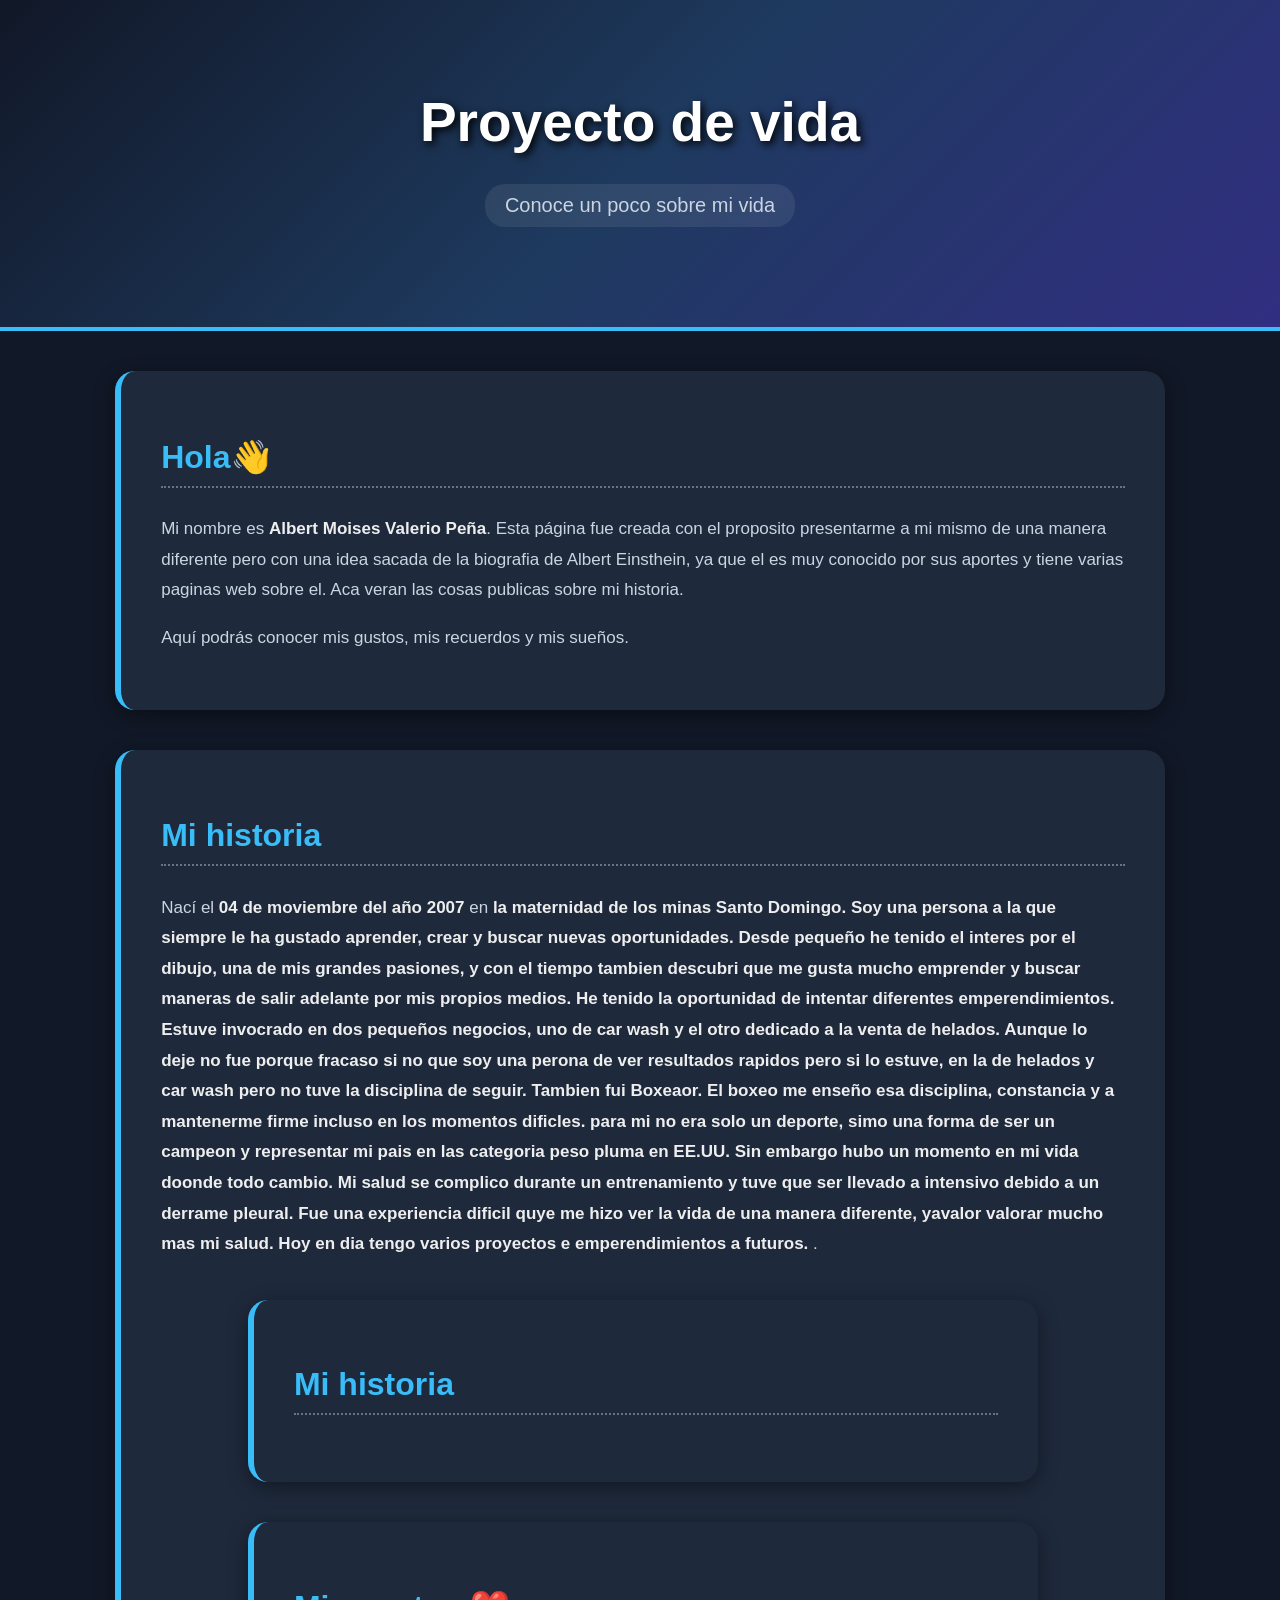
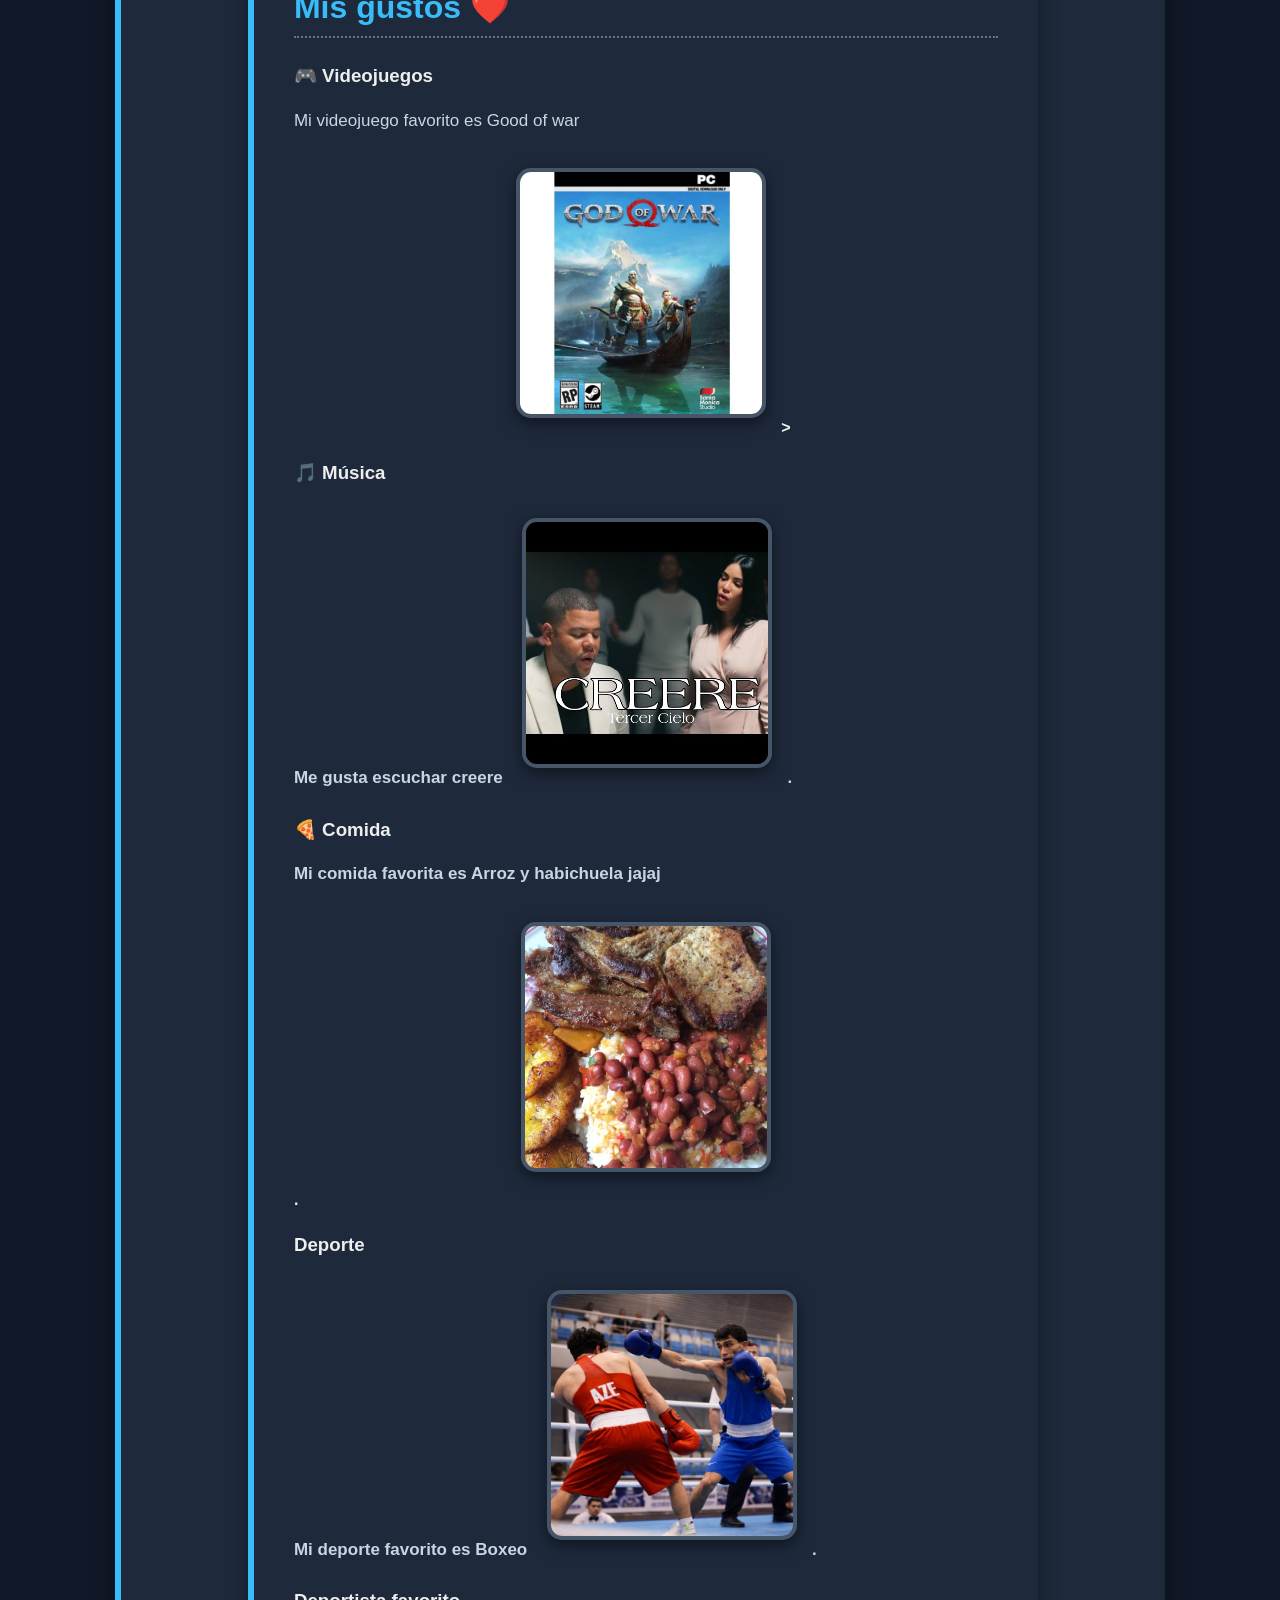
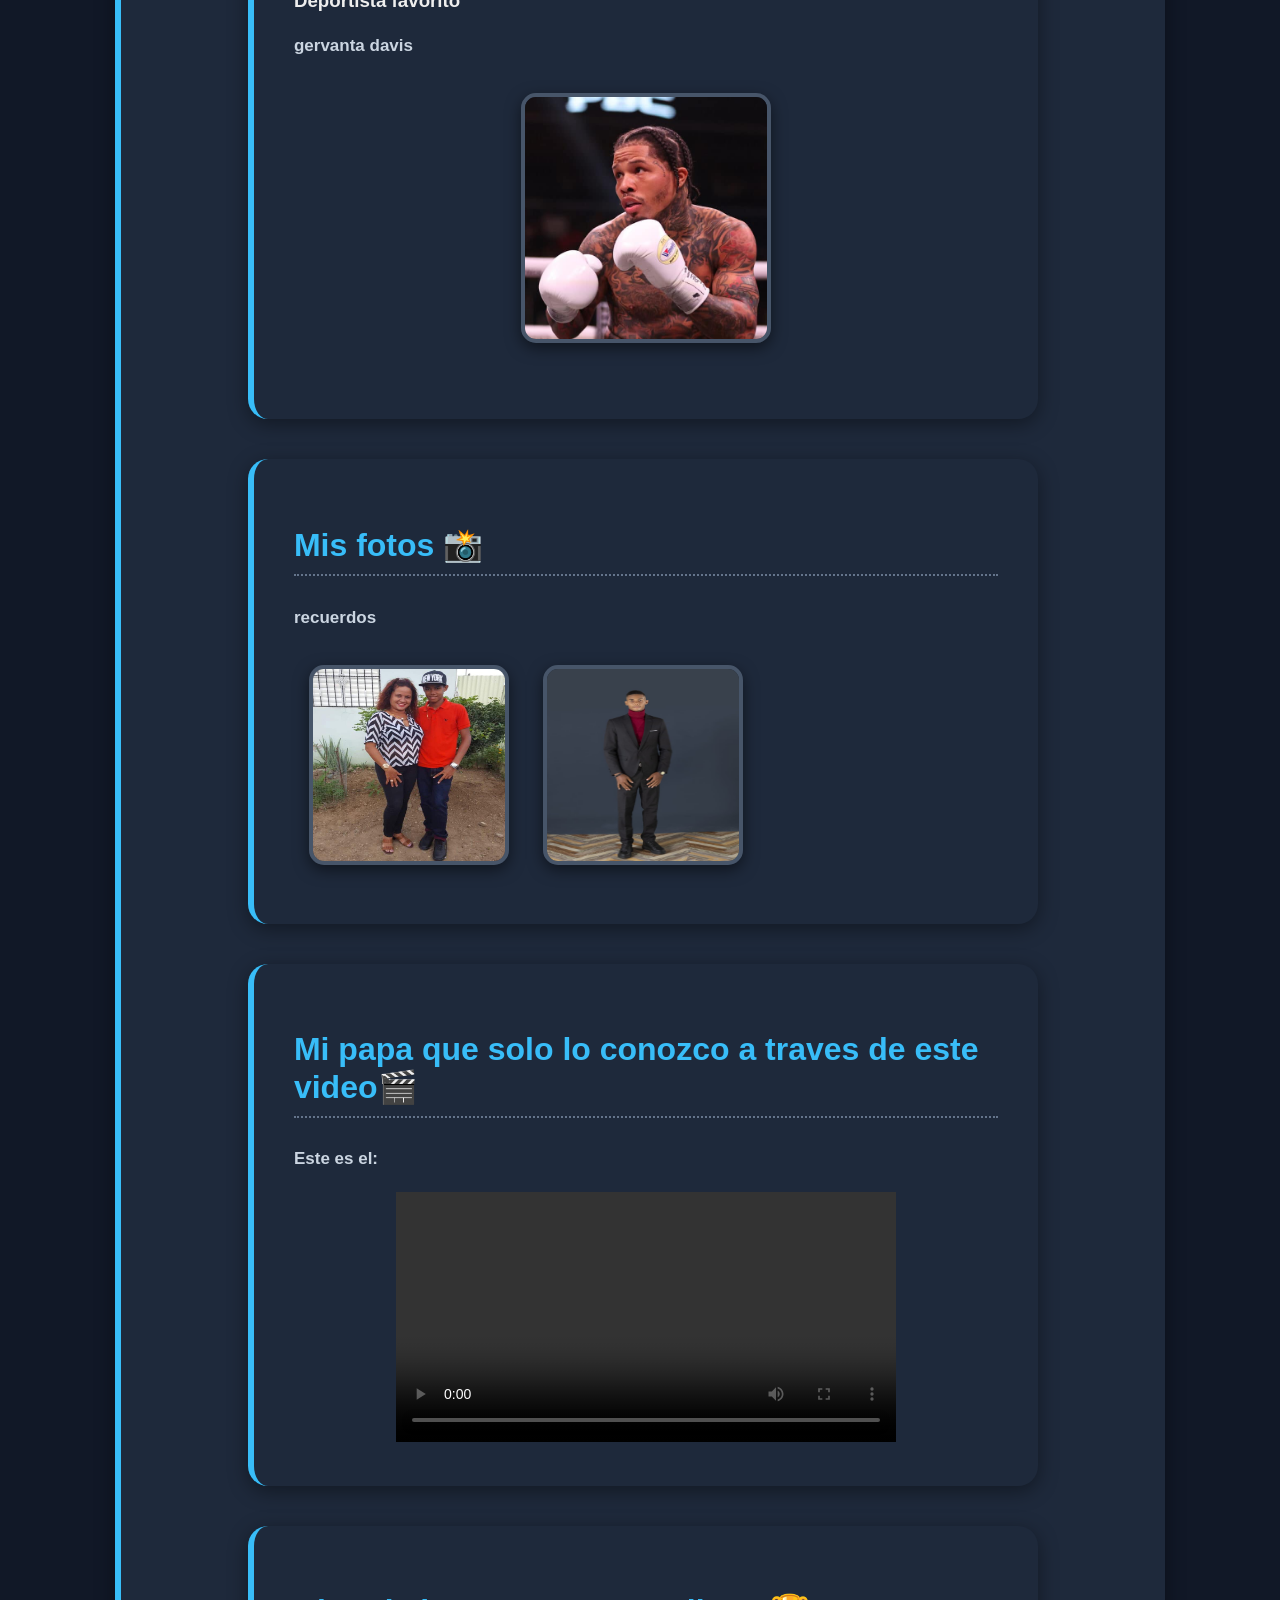
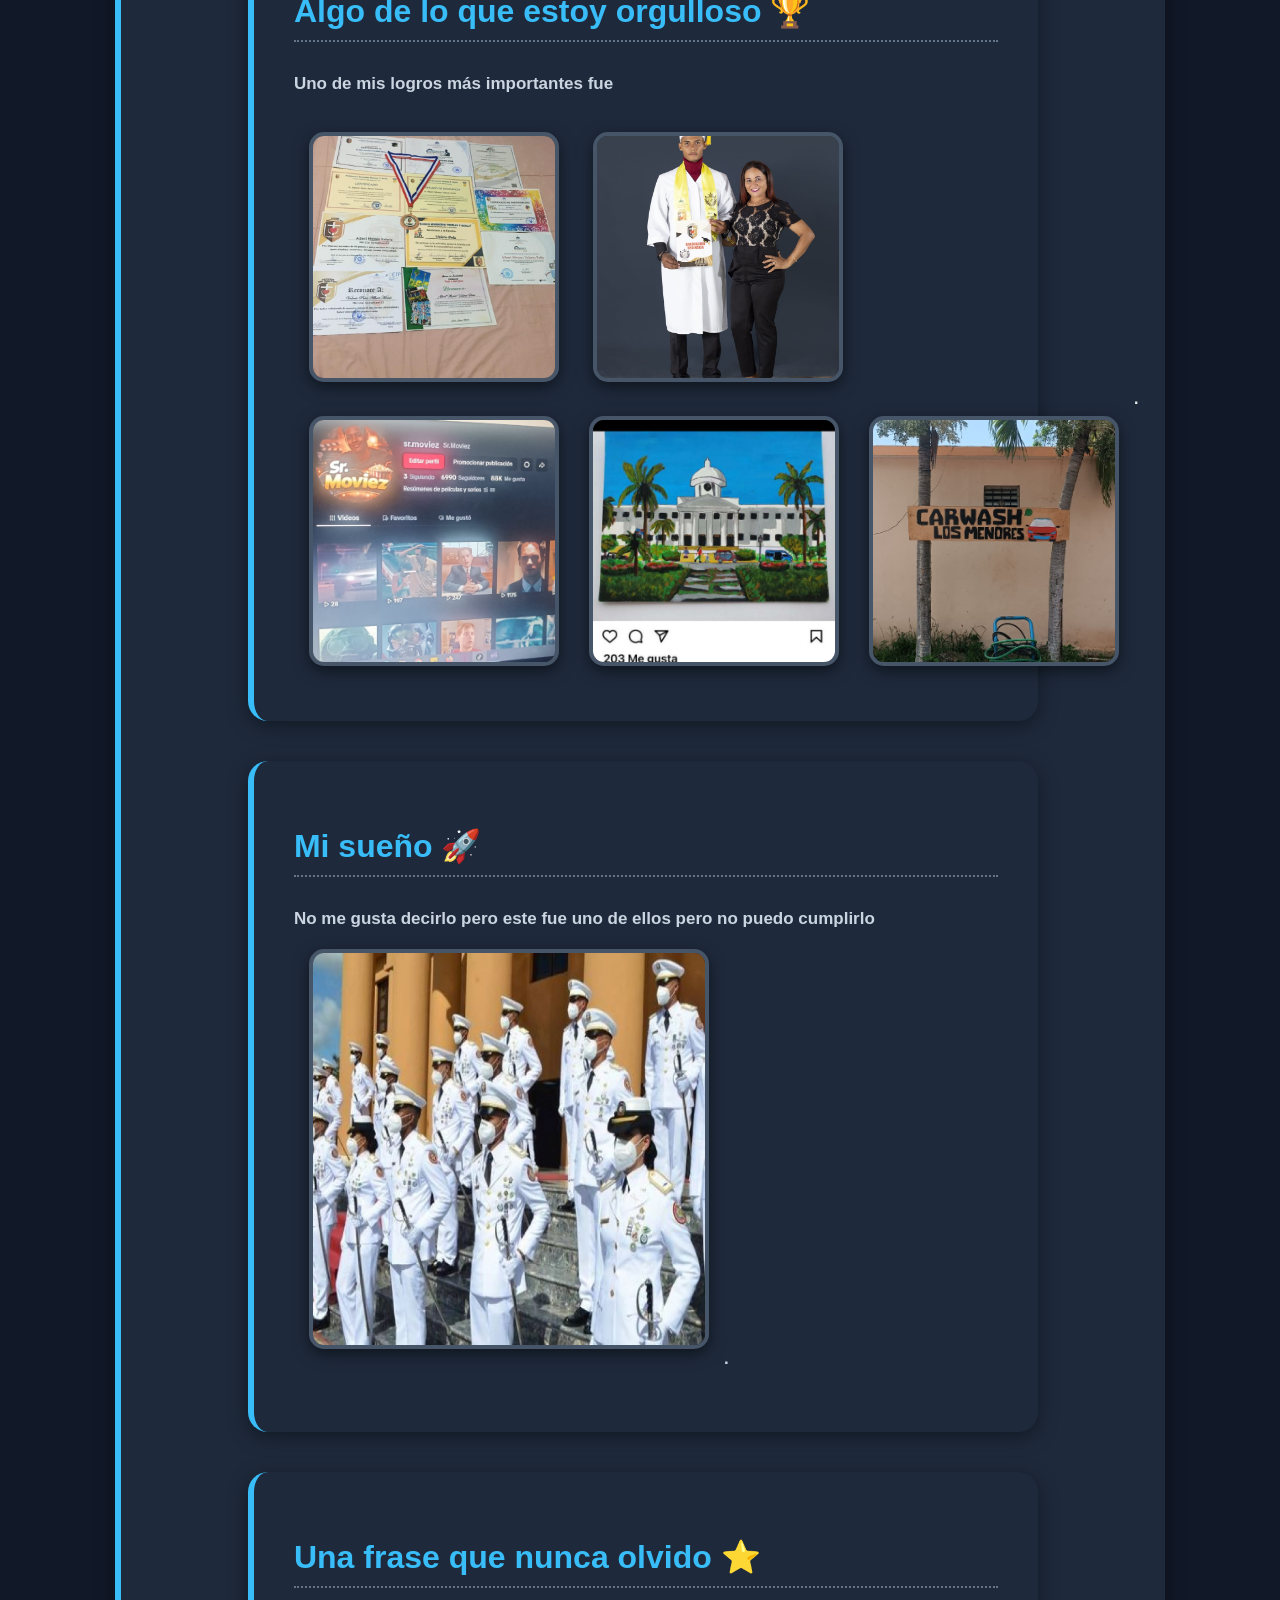
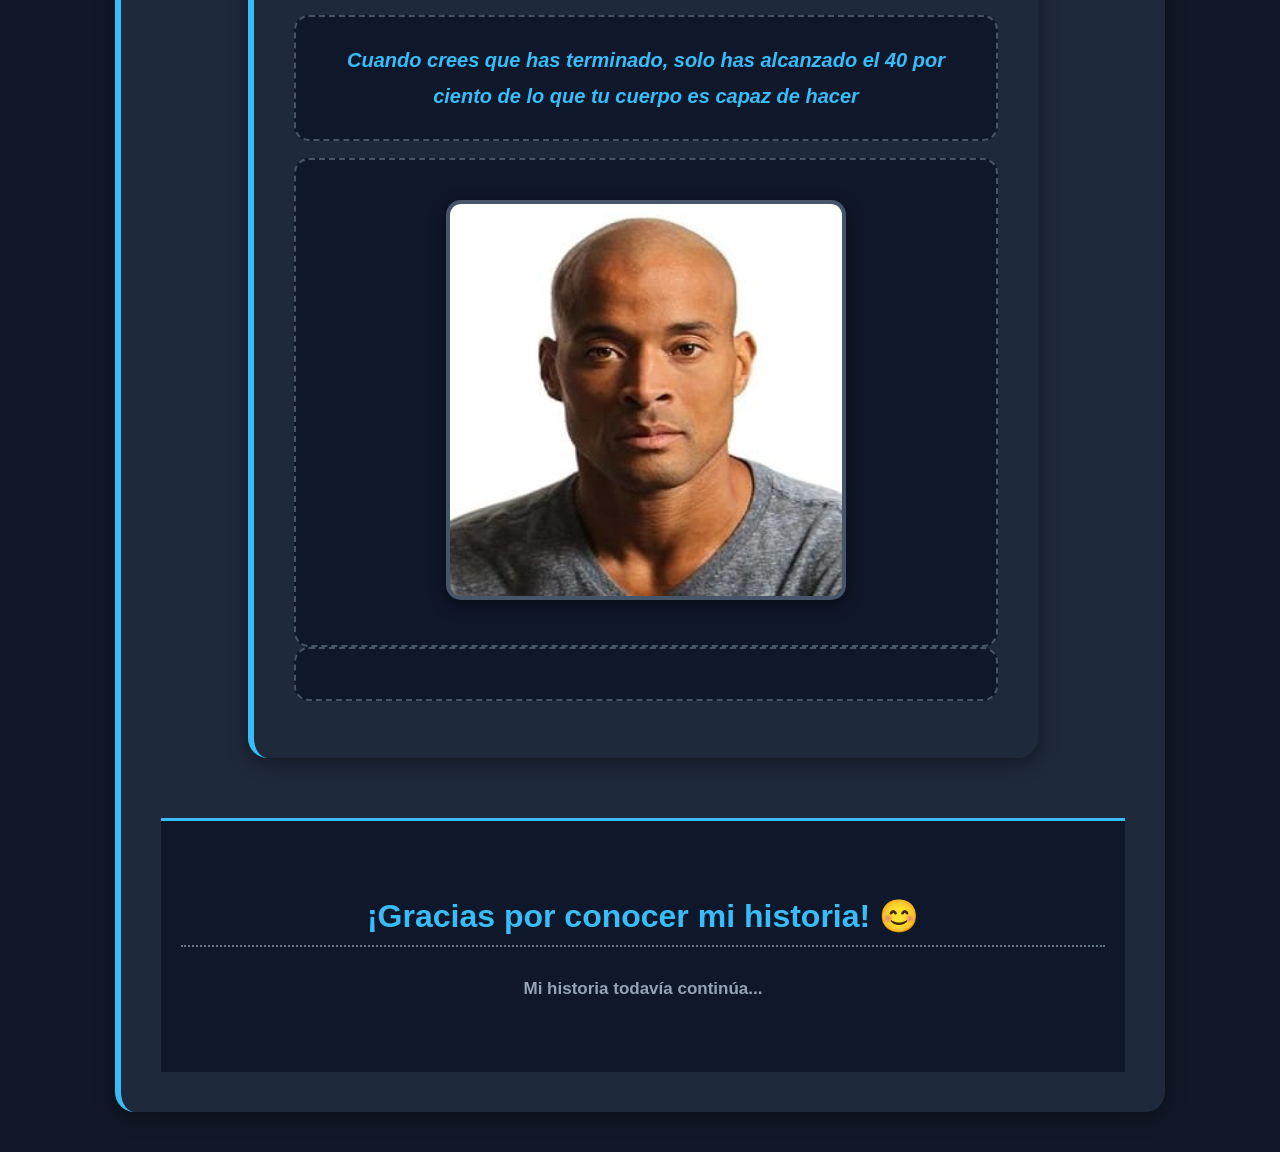
==== Pagina web/Untitled-1.html @ fbe4cea7 "archivos de mi biografia" ====
<!DOCTYPE html>
<html lang="es">

<head>

    <meta charset="UTF-8">

    <meta name="viewport"
          content="width=device-width, initial-scale=1.0">

    <title>Proyecto </title>

    
    <link rel="stylesheet" href="style.css">

</head>


<body>

    
    <header>

        <h1>Proyecto de vida</h1>

        <p>
            Conoce un poco sobre mi vida
        </p>

    </header>


 

    <section id="inicio">

        <h2>Hola👋</h2>

        <p>
            Mi nombre es <b>Albert Moises Valerio Peña</b>.
            Esta página fue creada con el proposito presentarme a mi mismo
            de una manera diferente pero con una idea sacada de la biografia
            de Albert Einsthein, ya que el es muy conocido por sus aportes
            y tiene varias paginas web sobre el.
           Aca veran las cosas publicas sobre mi historia.
        </p>

        <p>
            Aquí podrás conocer mis gustos,
            mis recuerdos y mis sueños.
        </p>

    </section>


 
    <section id="sobre-mi">

        <h2>Mi historia</h2>

        <p>
            Nací el <b>04 de moviembre del año 2007</b> en
            <b>la maternidad de los minas Santo Domingo. Soy una persona a la que siempre
                le ha gustado aprender, crear y buscar nuevas oportunidades. Desde pequeño he 
                tenido el interes por el dibujo, una de mis grandes pasiones, y con el tiempo
                tambien descubri que me gusta mucho emprender y buscar maneras de salir adelante 
                por mis propios medios.

                He tenido la oportunidad de intentar diferentes emperendimientos.
                Estuve invocrado en dos pequeños negocios, uno de car wash y el otro 
                dedicado a la venta de helados. Aunque lo deje no fue porque fracaso
                si no que soy una perona de ver resultados rapidos pero si lo estuve,
                en la de helados y car wash pero no tuve la disciplina de seguir.

                Tambien fui Boxeaor. El boxeo me enseño esa disciplina, constancia y 
                a mantenerme firme incluso en los momentos dificles. para mi no era solo 
                un deporte, simo una forma de ser un campeon y representar mi pais en las 
                categoria peso pluma en EE.UU. 
                Sin embargo hubo un momento en mi vida doonde todo cambio. Mi salud se complico durante 
                un entrenamiento y tuve que ser llevado a intensivo debido a un derrame pleural.
                Fue una experiencia dificil quye me hizo ver la vida de una manera diferente, yavalor 
                valorar mucho mas mi salud.

                Hoy en dia tengo varios proyectos e emperendimientos a futuros.



            </b>.
        </p>

      

    <section>

        <h2>Mi historia</h2>

        <p>
          
        </p>

        <p>
            
           
        </p>

        <p>
            
        </p>

    </section>


   

    <section id="gustos">

        <h2>Mis gustos ❤️</h2>

        <h3>🎮 Videojuegos</h3>

        <p>
            Mi videojuego favorito es Good of war
            <b> <center> <img 
        src="good.jpg" 
        alt="Mi foto"
        style="width: 250px; height: 250px; object-fit: cover;"
    >> </center>


        <h3>🎵 Música</h3>

        <p>
            Me gusta escuchar creere
            <b> <img 
        src="creere.jpg" 
        alt="Mi foto"
        style="width: 250px; height: 250px; object-fit: cover;"
    ></b>.
        </p>


        <h3>🍕 Comida</h3>

        <p>
            Mi comida favorita es Arroz y habichuela jajaj
            <b> <center> <img 
        src="arroz.jpg" 
        alt="Mi foto"
        style="width: 250px; height: 250px; object-fit: cover;"
    > </center></b>.
        </p>


        <h3> Deporte</h3>

        <p>
            Mi deporte favorito es Boxeo
            <b> <img 
        src="box.jpg" 
        alt="Mi foto"
        style="width: 250px; height: 250px; object-fit: cover;"
    ></b>.
        </p>

        <h3> Deportista favorito</h3>
        <p>
gervanta davis <b> <center> <img 
        src="gerbonta.jpg" 
        alt="Mi foto"
        style="width: 250px; height: 250px; object-fit: cover;"
    > </center>


</b>
        </p>

    </section>


    

    <section id="fotos">

        <h2>Mis fotos 📸</h2>

        <p>
          recuerdos


        </p>


      <img src="imagen1.jpeg" width="200" height="200" alt="">
        
        


     
      <img src="imagen2.jpeg" width="200" height="200" alt="">


        

    </section>


   

    <section id="videos">

        <h2>Mi papa que solo lo conozco a traves de este video🎬</h2>

        <p>
           Este es el:
        </p>

        <div style="text-align: center;">

    <video width="500" controls>
        <source src="JOVEN.mp4" type="video/mp4">
    </video>

</div>


   
    </section>


  

    <section>

        <h2>Algo de lo que estoy orgulloso 🏆</h2>

        <p>
            Uno de mis logros más importantes fue
            <b><div style="display: flex; justify-content: space-between; align-items: center;">

    <img 
        src="certi.jpeg" 
        alt="Foto izquierda"
        style="width: 250px; height: 250px; object-fit: cover; border-radius: 15px;"
    >

    <img 
        src="gradu.jpeg" 
        alt="Foto derecha"
        style="width: 250px; height: 250px; object-fit: cover; border-radius: 15px;"
    >

<div style="display: flex; justify-content: space-between; align-items: center;">

    <img 
        src="tik.jpeg" 
        alt="Foto izquierda"
        style="width: 250px; height: 250px; object-fit: cover; border-radius: 15px;"
    >

    <img 
        src="dibu.jpeg" 
        alt="Foto derecha"
        style="width: 250px; height: 250px; object-fit: cover; border-radius: 15px;"
    >
        
 <img 
        src="car.jpeg" 
        alt="Foto derecha"
        style="width: 250px; height: 250px; object-fit: cover; border-radius: 15px;"
    >
        


</div></b>.
     

    </section>


   

    <section id="suenos">

        <h2>Mi sueño 🚀</h2>

        <p>
            No me gusta decirlo pero este fue uno de ellos pero no puedo cumplirlo 
            <b><img src="mili.jpeg" width="400" height="400" alt=""></b>.
        </p>

     
       

    </section>



    <section>

        <h2>Una frase que nunca olvido  ⭐</h2>

        <p>
            <i>
                Cuando crees que has terminado, solo has alcanzado el 40 por ciento de lo que tu cuerpo es capaz de hacer
              <CEnter>  <img src="gogin.jpg" width="400" height="400" alt=""> </CEnter>
            </i>
        </p>

    </section>


  

    <footer>

        <h2>¡Gracias por conocer mi historia! 😊</h2>

        <p>
            Mi historia todavía continúa...
        </p>

    

    </footer>


</body>

</html>
---- Pagina web/style.css ----
* {
    box-sizing: border-box;
    scroll-behavior: smooth;
}

body {
    margin: 0;
    font-family: Arial, sans-serif;

    background-color: #111827;

    color: #eeeeee;
}




header {
    background: linear-gradient(135deg, #111827, #1e3a5f, #312e81);

    color: white;

    text-align: center;

    padding: 80px 20px;

    border-bottom: 4px solid #38bdf8;
}

header h1 {
    font-size: 55px;

    margin: 10px;

    text-shadow: 3px 3px 8px #000;
}

header p {
    font-size: 20px;

    color: #cbd5e1;

    background: rgba(255,255,255,0.08);

    display: inline-block;

    padding: 10px 20px;

    border-radius: 20px;
}




nav {
    background: #0f172a;

    text-align: center;

    padding: 18px;

    position: sticky;

    top: 0;

    z-index: 10;

    border-bottom: 2px solid #334155;
}

nav a {
    color: #e2e8f0;

    text-decoration: none;

    margin: 5px 10px;

    padding: 9px 14px;

    display: inline-block;

    border-radius: 20px;

    font-weight: bold;

    transition: 0.3s;
}

nav a:hover {
    background: #38bdf8;

    color: #0f172a;

    transform: translateY(-2px);
}



section {
    background: #1e293b;

    width: 82%;

    margin: 40px auto;

    padding: 40px;

    border-radius: 20px;

    box-shadow: 0 5px 20px rgba(0,0,0,0.4);

    border-left: 6px solid #38bdf8;

    transition: 0.3s;
}

section:hover {
    transform: translateY(-3px);

    box-shadow: 0 8px 25px rgba(0,0,0,0.5);
}




section h2 {
    color: #38bdf8;

    font-size: 32px;

    border-bottom: 2px dotted #64748b;

    padding-bottom: 10px;
}




section h3 {
    color: #eeeeee;

    margin-top: 25px;
}




section p {
    font-size: 17px;

    line-height: 1.8;

    color: #cbd5e1;
}




ul {
    padding-left: 25px;
}

li {
    margin: 12px 0;

    font-size: 17px;

    color: #cbd5e1;
}


b {
    color: #eeeeee;
}




img {
    margin: 15px;

    border-radius: 15px;

    border: 4px solid #475569;

    box-shadow: 0 5px 15px rgba(0,0,0,0.5);

    transition: 0.3s;
}

img:hover {
    transform: scale(1.05);

    border-color: #38bdf8;
}



iframe {
    max-width: 100%;

    border-radius: 15px;

    border: 4px solid #475569;

    box-shadow: 0 5px 15px rgba(0,0,0,0.5);
}

iframe:hover {
    border-color: #38bdf8;
}




i {
    display: block;

    background: #0f172a;

    color: #38bdf8;

    padding: 25px;

    border-radius: 15px;

    border: 2px dashed #475569;

    font-size: 20px;

    text-align: center;

    font-weight: bold;
}




footer {
    background: #0f172a;

    color: white;

    text-align: center;

    padding: 50px 20px;

    margin-top: 60px;

    border-top: 3px solid #38bdf8;
}

footer h2 {
    color: #38bdf8;
}

footer p {
    color: #94a3b8;
}




@media (max-width: 600px) {

    header {
        padding: 60px 15px;
    }

    header h1 {
        font-size: 40px;
    }

    nav a {
        margin: 4px;

        font-size: 14px;
    }

    section {
        width: 90%;

        padding: 25px;
    }

    section h2 {
        font-size: 27px;
    }

    img {
        width: 90%;

        height: auto;

        margin: 10px auto;
    }

    iframe {
        width: 100%;

        height: 230px;
    }

}
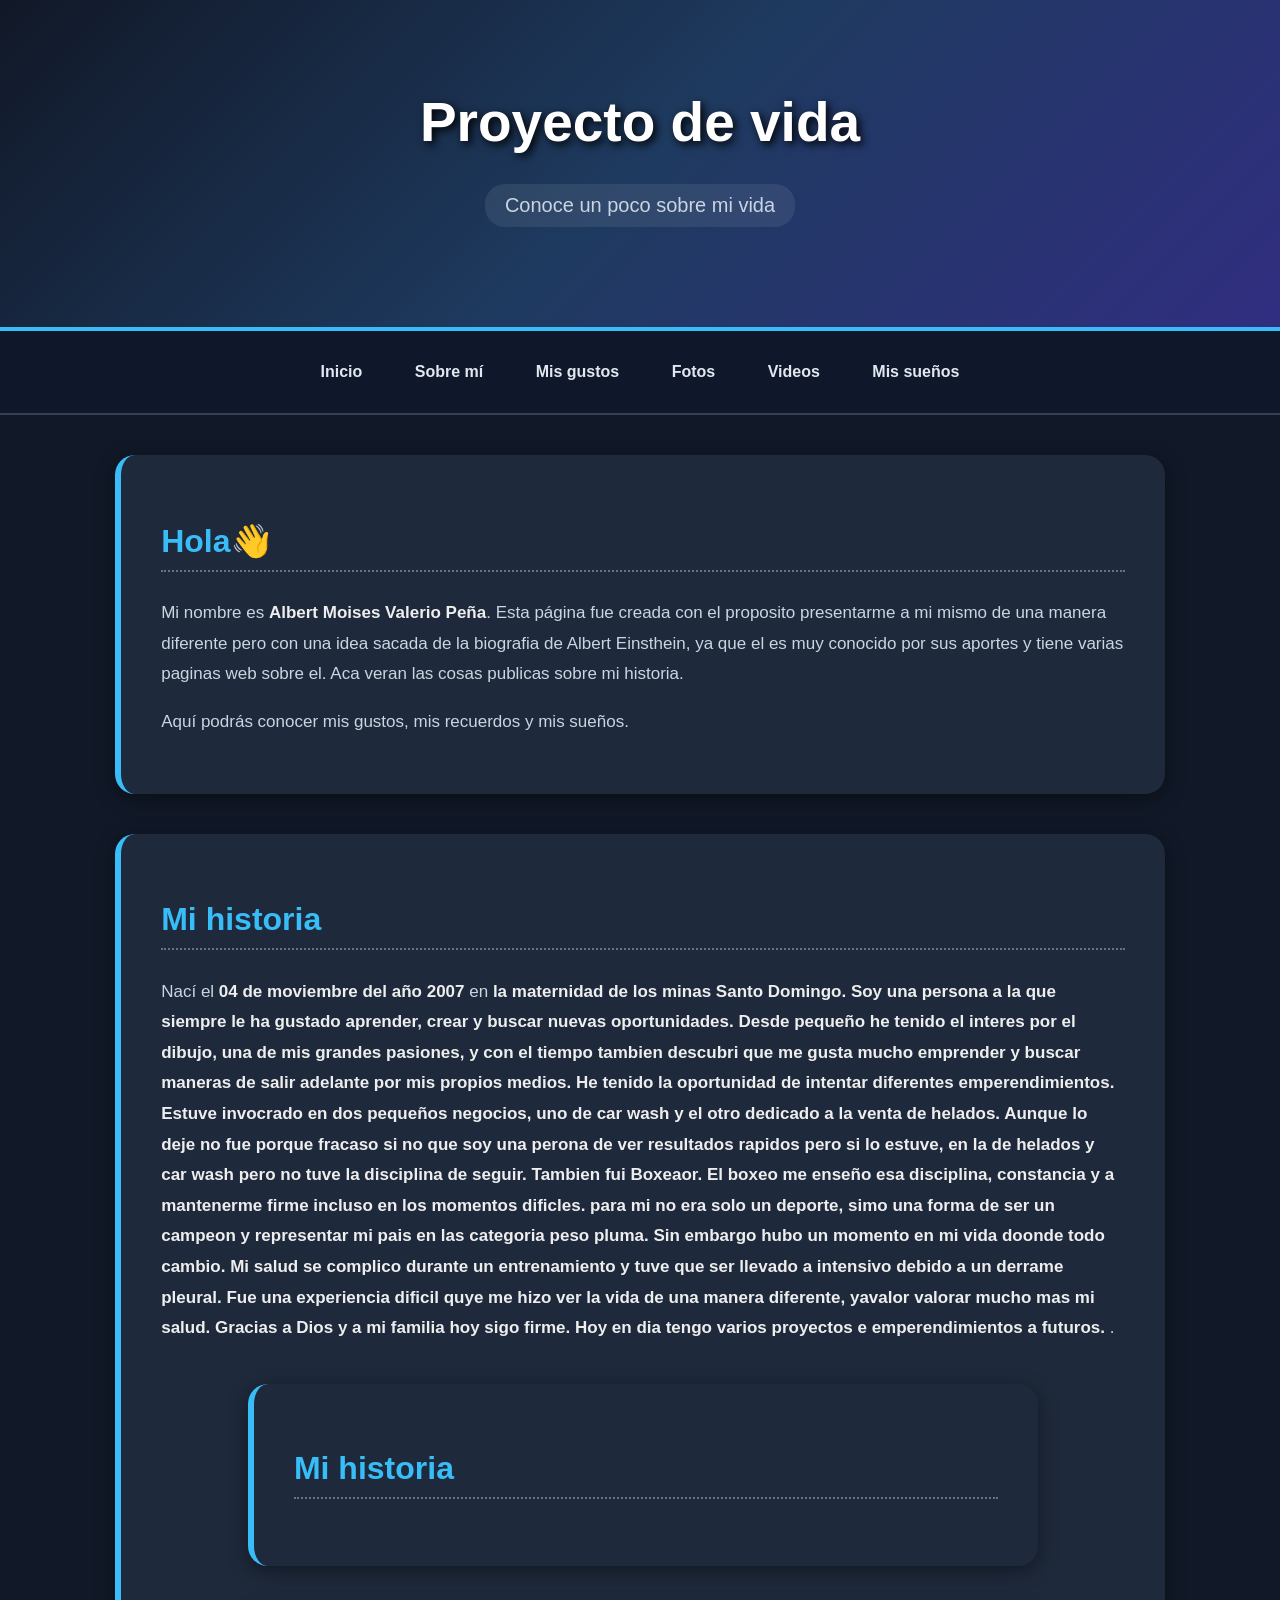
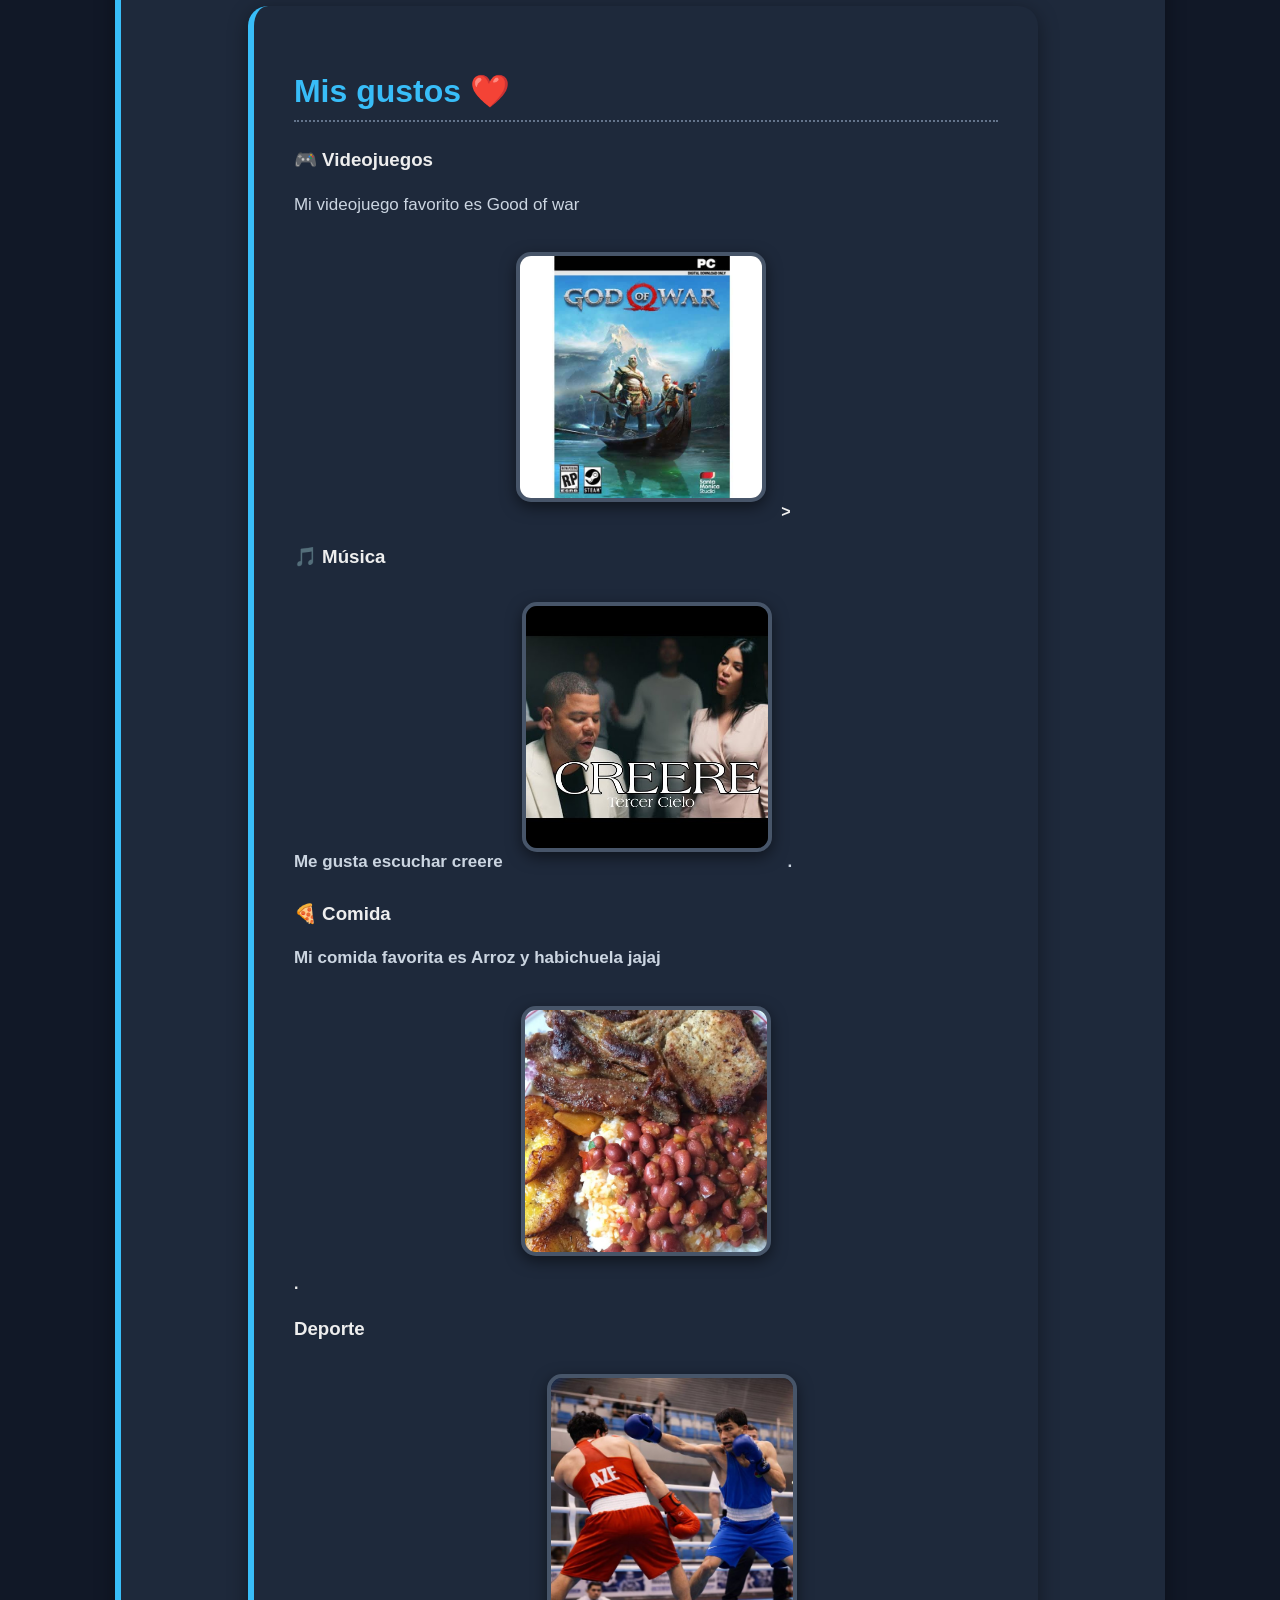
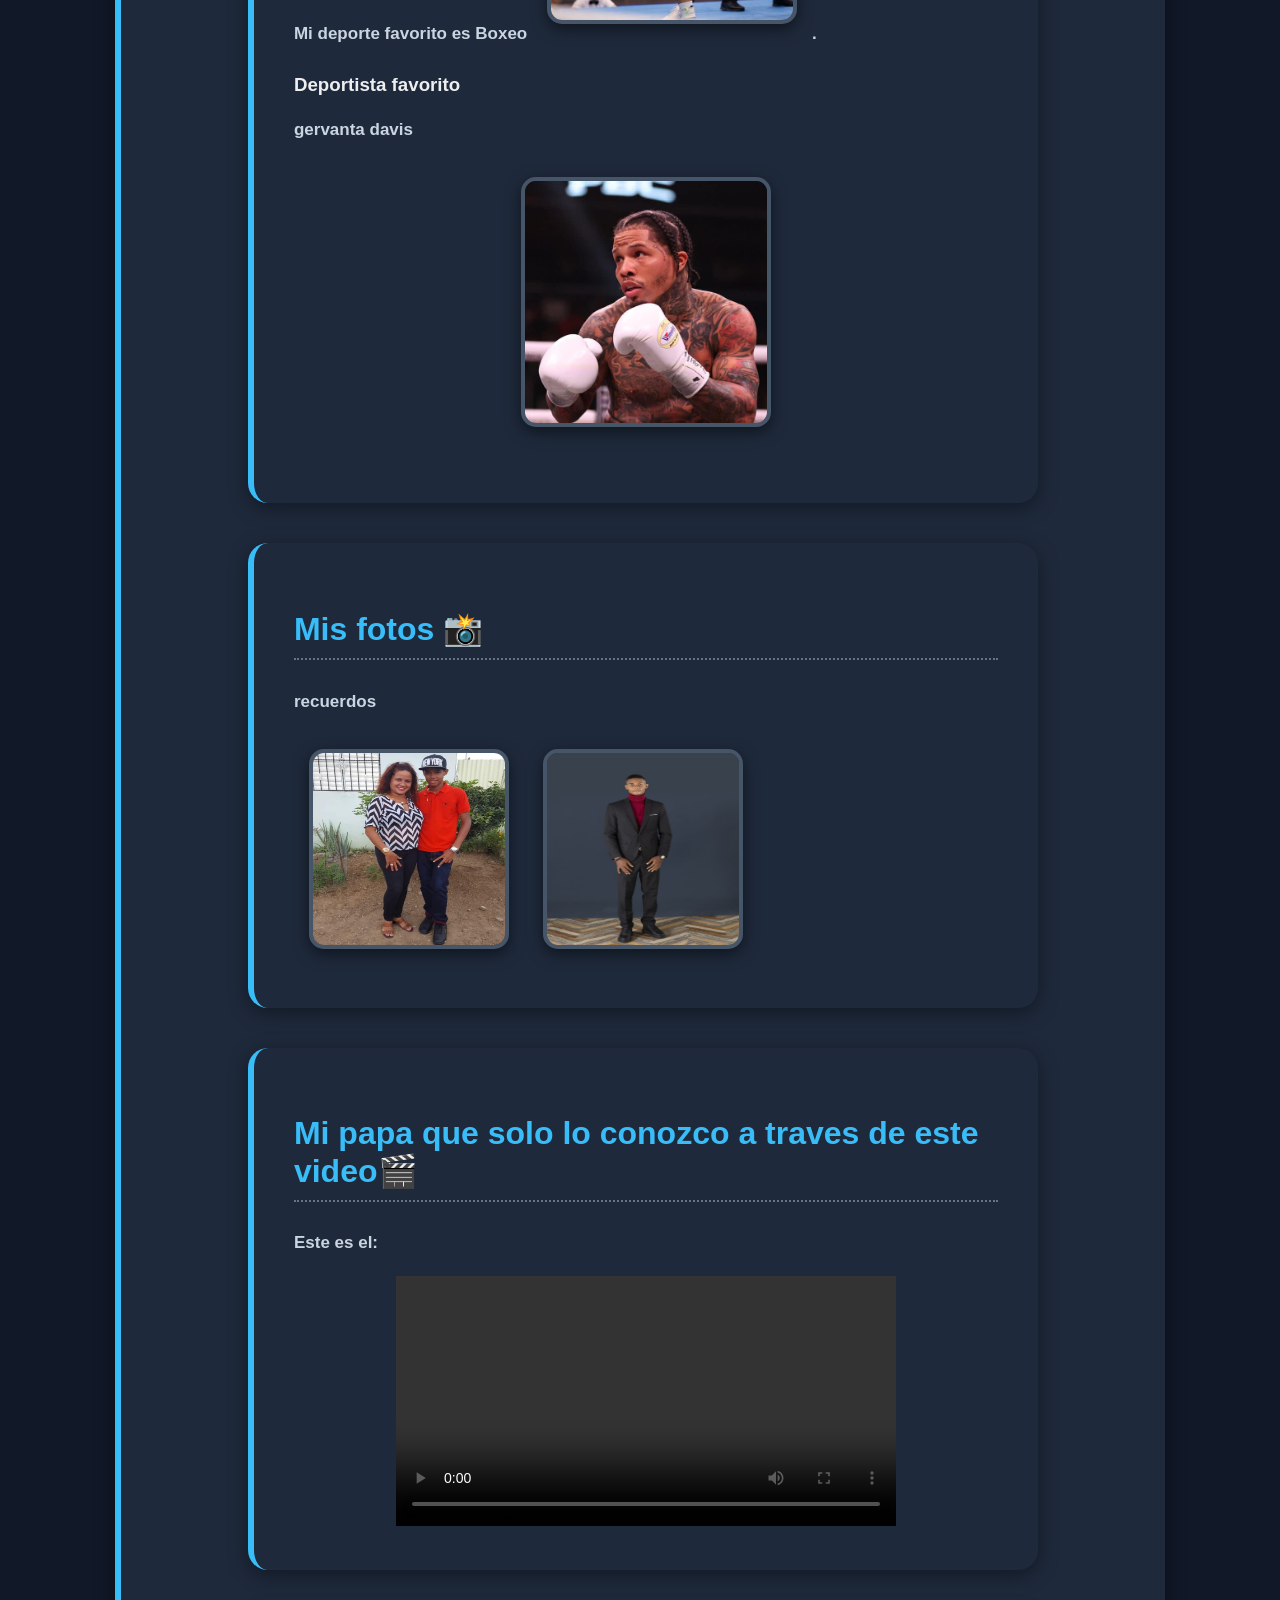
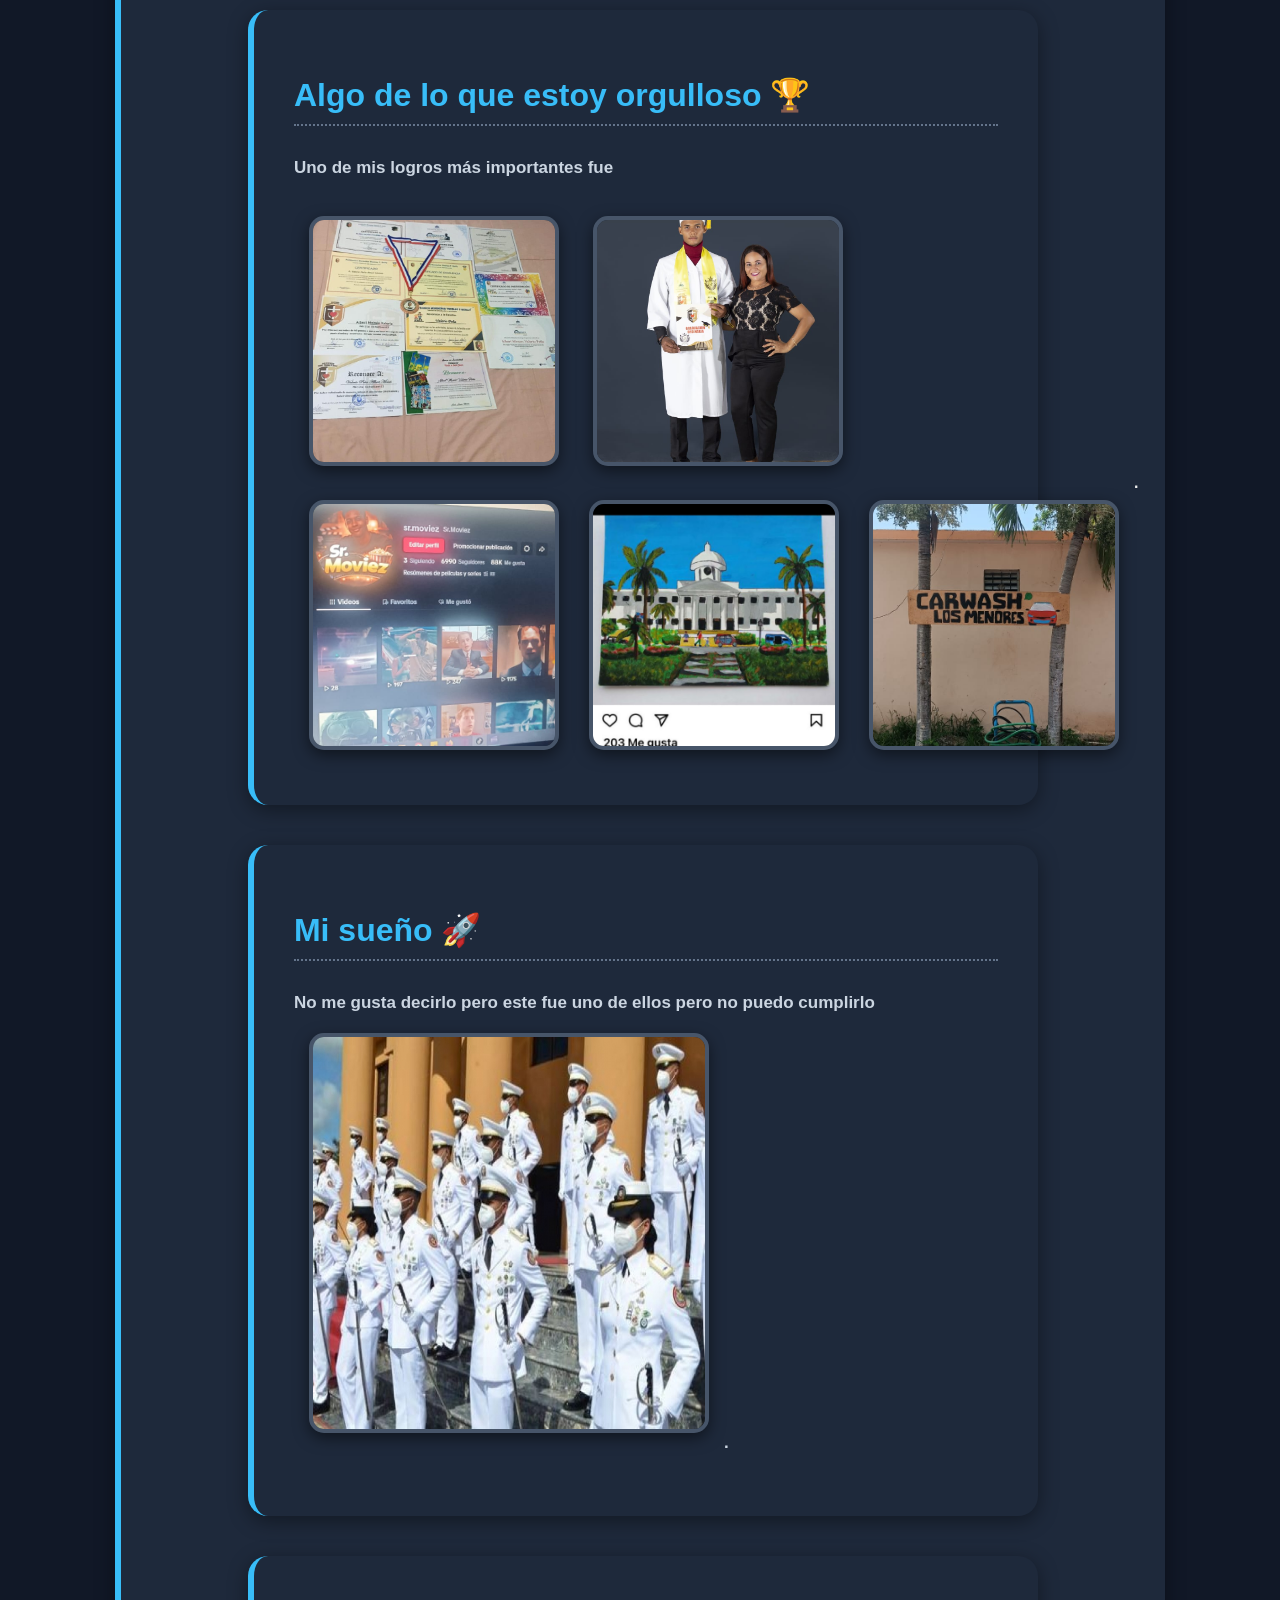
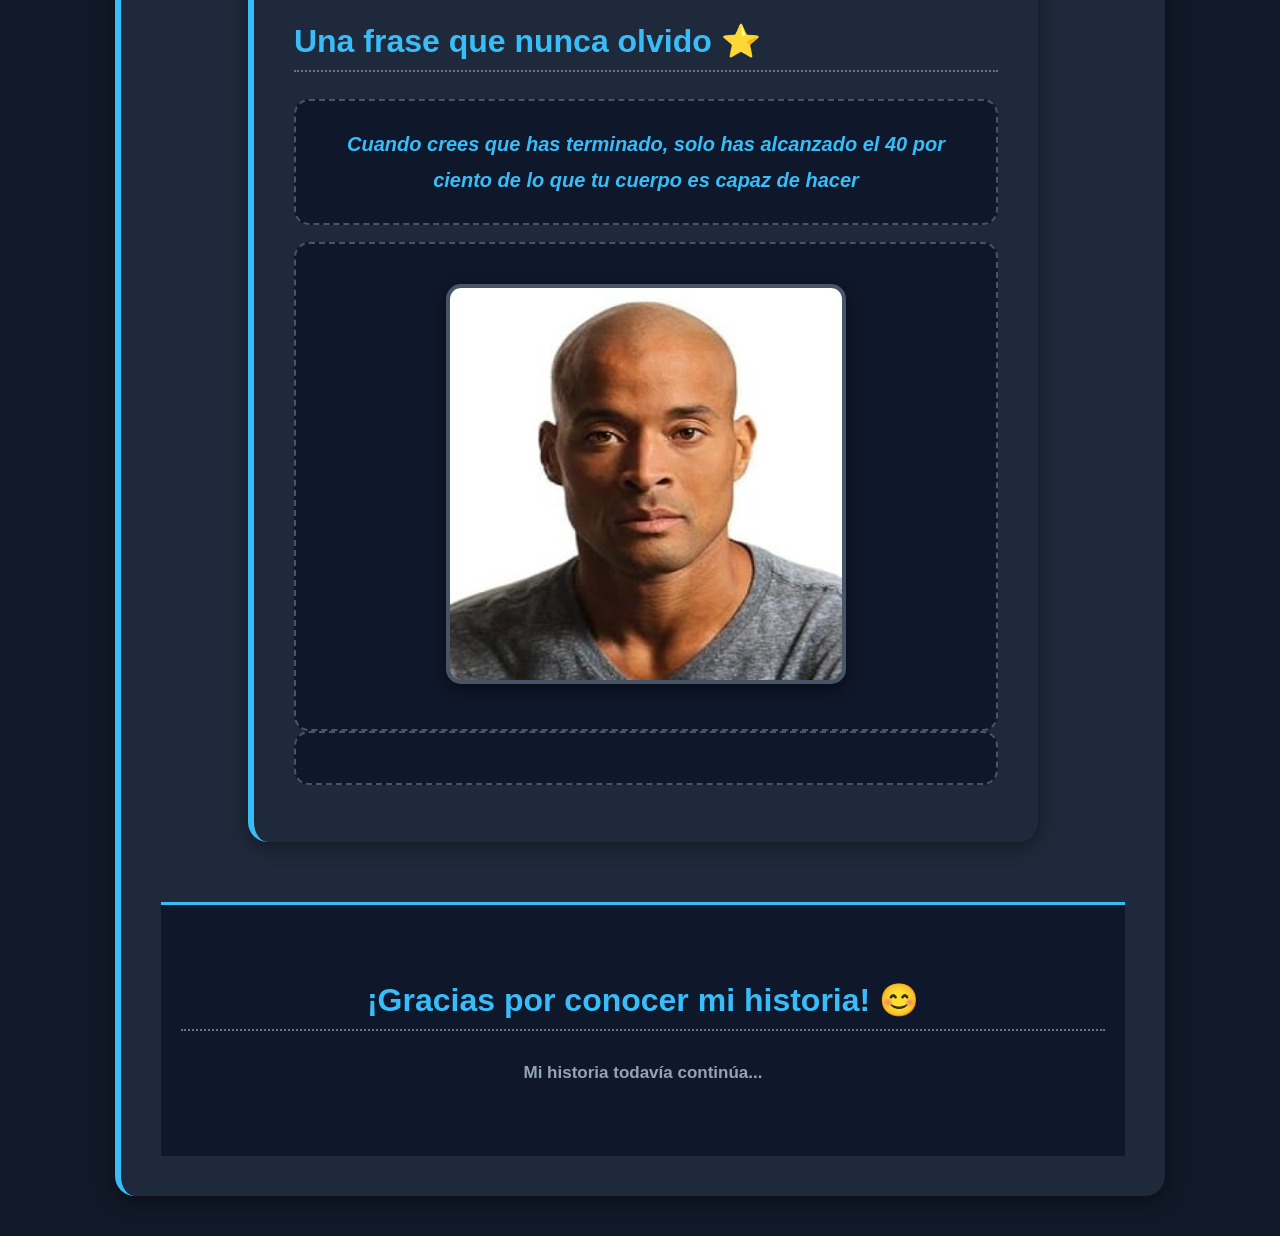
==== commit b5f188da: "actulize" ====
--- a/Pagina web/Untitled-1.html
+++ b/Pagina web/Untitled-1.html
@@ -18,7 +18,6 @@
 
 <body>
 
-    
     <header>
 
         <h1>Proyecto de vida</h1>
@@ -29,7 +28,21 @@
 
     </header>
 
-
+ <nav>
+
+        <a href="#inicio">Inicio</a>
+
+        <a href="#sobre-mi">Sobre mí</a>
+
+        <a href="#gustos">Mis gustos</a>
+
+        <a href="#fotos">Fotos</a>
+
+        <a href="#videos">Videos</a>
+
+        <a href="#suenos">Mis sueños</a>
+
+    </nav>
  
 
     <section id="inicio">
@@ -75,11 +88,12 @@
                 Tambien fui Boxeaor. El boxeo me enseño esa disciplina, constancia y 
                 a mantenerme firme incluso en los momentos dificles. para mi no era solo 
                 un deporte, simo una forma de ser un campeon y representar mi pais en las 
-                categoria peso pluma en EE.UU. 
+                categoria peso pluma.
                 Sin embargo hubo un momento en mi vida doonde todo cambio. Mi salud se complico durante 
                 un entrenamiento y tuve que ser llevado a intensivo debido a un derrame pleural.
                 Fue una experiencia dificil quye me hizo ver la vida de una manera diferente, yavalor 
                 valorar mucho mas mi salud.
+                Gracias a Dios y a mi familia hoy sigo firme.
 
                 Hoy en dia tengo varios proyectos e emperendimientos a futuros.
 
